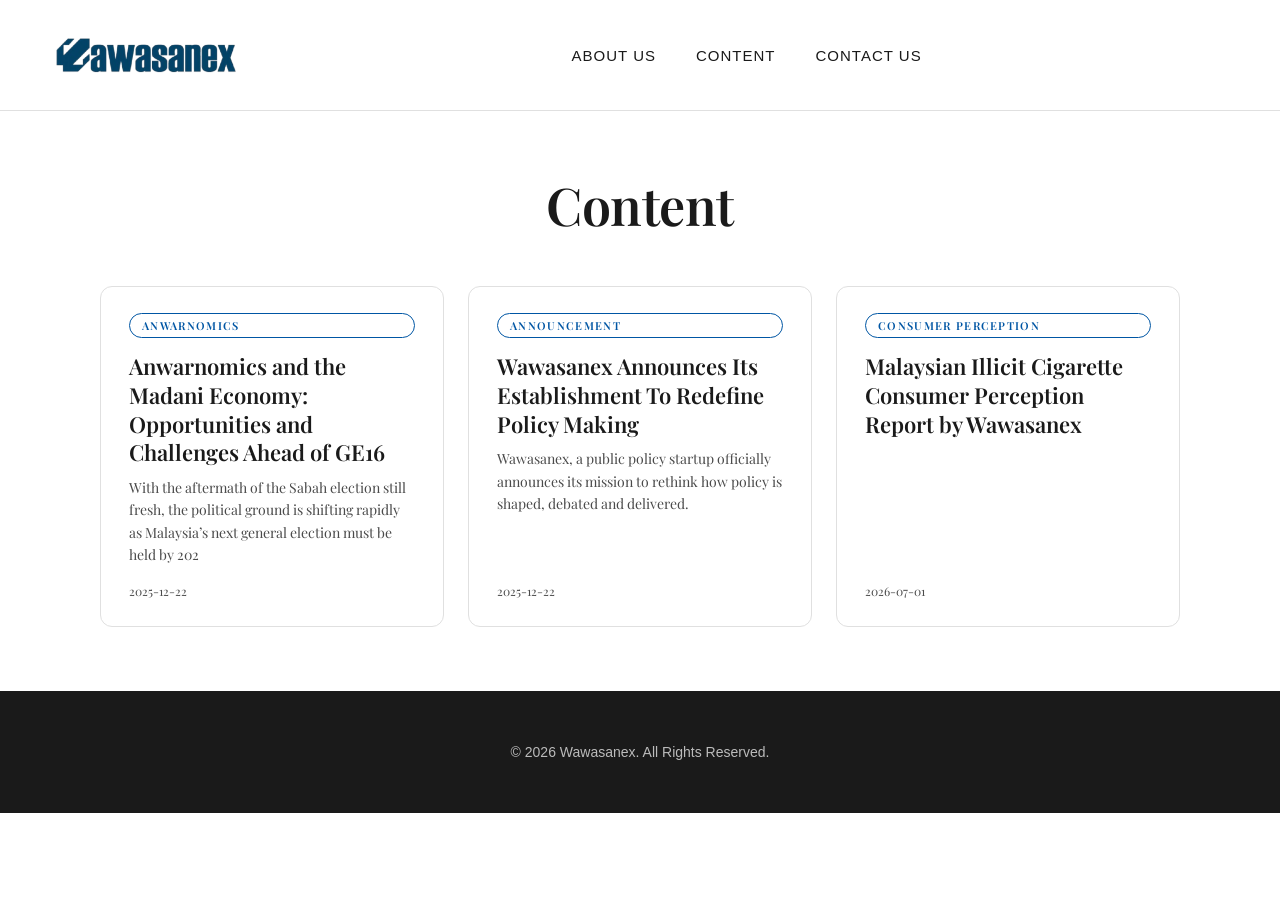
==== posts/index.html @ 15ec0bf9 "Wawasanex static site: landing page, 3 branded article pages, local media - index.html: member photo" ====
<!doctype html><html lang="en"><head><meta charset="utf-8">
<meta name="viewport" content="width=device-width, initial-scale=1">
<title>Content — Wawasanex</title><link rel="preconnect" href="https://fonts.gstatic.com" crossorigin><link href="https://fonts.googleapis.com/css2?family=Playfair+Display:wght@400;500;600;700&family=Inter:wght@400;500;600&display=swap" rel="stylesheet">
<link rel="stylesheet" href="../assets/site.css"><link rel="stylesheet" href="../assets/post.css">
</head><body><header>
        <div class="header-container">
            <a href="../index.html" class="logo">
                <img src="../media/2025/10/Untitled-design-5.png" alt="Wawasanex Logo">
            </a>
            <ul class="nav-links" id="navMenu">
                <li><a href="../index.html#about" onclick="toggleMenu()">About Us</a></li>
                <li><a href="../index.html#content" onclick="toggleMenu()">Content</a></li>
                <li><a href="../index.html#contact" onclick="toggleMenu()">Contact Us</a></li>
            </ul>
            <div class="header-icons">
                <!-- Removed Search Icon -->
                <button class="icon-btn menu-toggle" onclick="toggleMenu()">☰</button>
            </div>
        </div>
    </header><main class="post-main"><div class="post-head"><h1 class="post-title">Content</h1></div>
<div class="post-grid"><a class="post-card" href="anwarnomics-and-the-madani-economy-opportunities-and-challenges-ahead-of-ge16.html"><span class="post-cat">Anwarnomics</span><h2>Anwarnomics and the Madani Economy: Opportunities and Challenges Ahead of GE16</h2><p>With the aftermath of the Sabah election still fresh, the political ground is shifting rapidly as Malaysia’s next general election must be held by 202</p><span class="post-date">2025-12-22</span></a><a class="post-card" href="wawasanex-announces-its-establishment-to-redefine-policy-making.html"><span class="post-cat">Announcement</span><h2>Wawasanex Announces Its Establishment To Redefine Policy Making</h2><p>Wawasanex, a public policy startup officially announces its mission to rethink how policy is shaped, debated and delivered.</p><span class="post-date">2025-12-22</span></a><a class="post-card" href="malaysian-illicit-cigarette-consumer-perception-report-by-wawasanex.html"><span class="post-cat">Consumer Perception</span><h2>Malaysian Illicit Cigarette Consumer Perception Report by Wawasanex</h2><p></p><span class="post-date">2026-07-01</span></a></div></main><footer>
        <p>© 2026 Wawasanex. All Rights Reserved. </p>
    </footer></body></html>
---- assets/site.css ----
/* EXTRACTED from index.html — do not edit here. Re-run build_posts.py instead. */

        * {
            margin: 0;
            padding: 0;
            box-sizing: border-box;
        }

        :root {
            --primary: #1a1a1a;
            --secondary: #003647;
            --accent: #0056a4;
            --text: #4a4a4a;
            --background: #ffffff;
            --spacing: clamp(50px, 5vw, 100px);
            --gold: #d4af37; /* Added a gold accent for elegance */
        }

        body {
            font-family: 'Playfair Display', Georgia, serif;
            line-height: 1.6;
            color: var(--primary);
            background: var(--background);
            overflow-x: hidden;
        }

        /* Header */
        header {
            background: white;
            padding: 25px 0;
            border-bottom: 1px solid #e0e0e0;
            position: sticky;
            top: 0;
            z-index: 100;
        }

        .header-container {
            max-width: 1400px;
            margin: 0 auto;
            padding: 0 40px;
            display: flex;
            justify-content: space-between;
            align-items: center;
            position: relative; /* For mobile menu positioning */
        }

        .logo {
            height: 60px;
            width: auto;
        }

        .logo img {
            height: 100%;
            width: auto;
        }

        .nav-links {
            display: flex;
            gap: 40px;
            list-style: none;
            align-items: center;
        }

        .nav-links a {
            color: #1a1a1a;
            text-decoration: none;
            font-size: 15px;
            font-family: -apple-system, BlinkMacSystemFont, 'Segoe UI', sans-serif;
            transition: color 0.3s;
            text-transform: uppercase;
            letter-spacing: 1px;
            font-weight: 500;
        }

        .nav-links a:hover {
            color: #c41e3a;
        }

        .header-icons {
            display: flex;
            gap: 15px;
        }

        /* Mobile Menu Toggle Button (Initially Hidden on Desktop if desired, but here we style generic icon btn) */
        .icon-btn {
            width: 40px;
            height: 40px;
            border: 1px solid #ddd;
            border-radius: 50%;
            display: flex;
            align-items: center;
            justify-content: center;
            background: white;
            cursor: pointer;
            transition: all 0.3s;
        }

        .icon-btn:hover {
            border-color: #c41e3a;
            color: #c41e3a;
        }

        /* Hamburger specific - show on all for now based on previous, but usually hidden on desktop.
           In this design, user asked for hamburger to work.
           Typically we hide hamburger on desktop. */
        .menu-toggle {
            display: none; /* Hidden on desktop by default */
        }

        /* Hero Section */
        .hero {
            min-height: 50vh;
            display: flex;
            flex-direction: column;
            justify-content: center;
            align-items: center;
            padding: clamp(60px, 8vh, 100px) clamp(20px, 5vw, var(--spacing));
            position: relative;
            overflow: hidden;
            background-color: white;
            text-align: center;
        }

        .hero-content {
            padding: clamp(20px, 3vw, 40px);
            position: relative;
            z-index: 2;
            max-width: 1200px;
            width: 100%;
        }

        .hero-title {
            font-size: clamp(36px, 5vw, 64px);
            font-weight: 800;
            line-height: 1.1;
            margin-bottom: clamp(16px, 3vh, 24px);
            letter-spacing: -0.02em;
            color: var(--primary);
        }

        .gradient-text {
            background: linear-gradient(135deg, var(--secondary), #0056a4);
            -webkit-background-clip: text;
            background-clip: text;
            color: transparent;
            display: inline;
            padding: 0;
            white-space: pre-wrap;
            font-weight: 900;
        }

        .hero-description {
            font-size: clamp(16px, 2vw, 22px);
            color: #4a4a4a;
            max-width: min(90%, 800px);
            margin: 0 auto;
            line-height: 1.5;
            padding: 0;
        }

        /* Floating Elements */
        .floating-element {
            position: absolute;
            border-radius: 50%;
            opacity: 0.03;
            background: var(--secondary);
            filter: blur(60px);
            animation: float 25s infinite;
            z-index: 1;
        }

        .float-1 { width: 300px; height: 300px; top: 10%; left: -100px; animation-delay: -5s; }
        .float-2 { width: 400px; height: 400px; bottom: 10%; right: -150px; animation-delay: -10s; }

        @keyframes float {
            0%, 100% { transform: translate(0, 0) rotate(0deg); }
            25% { transform: translate(50px, 50px) rotate(90deg); }
            50% { transform: translate(0, 100px) rotate(180deg); }
            75% { transform: translate(-50px, 50px) rotate(270deg); }
        }

        /* --- REDESIGNED ABOUT US SECTION --- */
        .about-section {
            width: 100%;
        }

        /* Background Subsection */
        .about-background-wrapper {
            background: #fff;
            padding: 80px 40px;
            max-width: 1200px;
            margin: 0 auto;
            display: grid;
            grid-template-columns: 1fr 2fr;
            gap: 40px;
            align-items: start;
        }

        .about-title-col h2 {
            font-size: 36px;
            color: var(--secondary);
            position: relative;
            padding-bottom: 20px;
        }

        .about-title-col h2::after {
            content: '';
            position: absolute;
            bottom: 0;
            left: 0;
            width: 60px;
            height: 3px;
            background: var(--accent);
        }

        .about-text-col p {
            font-family: -apple-system, BlinkMacSystemFont, 'Segoe UI', sans-serif;
            font-size: 16px;
            line-height: 1.8;
            color: #333;
            margin-bottom: 20px;
            text-align: justify;
        }

        /* Logo Subsection - Dark Design */
        .about-logo-wrapper {
            background: var(--secondary);
            color: white;
            padding: 100px 40px;
            position: relative;
            overflow: hidden;
        }

        .about-logo-container {
            max-width: 1200px;
            margin: 0 auto;
            position: relative;
            z-index: 2;
            display: grid;
            grid-template-columns: 2fr 1fr; /* Text left, visual right */
            gap: 60px;
            align-items: start;
        }

        .logo-story-content h2 {
            font-size: 36px;
            margin-bottom: 30px;
            font-weight: 400;
            letter-spacing: 1px;
            border-left: 4px solid var(--gold);
            padding-left: 20px;
        }

        /* Main paragraph style for logo section */
        .logo-intro-text p {
            font-family: -apple-system, BlinkMacSystemFont, 'Segoe UI', sans-serif;
            font-size: 16px;
            line-height: 1.9;
            color: #ffffff; /* Bright white for better readability */
            margin-bottom: 20px;
            text-align: justify;
            opacity: 0.95;
        }

        /* New Logo Card Grid Styles */
        .logo-cards-grid {
            display: grid;
            grid-template-columns: repeat(auto-fit, minmax(280px, 1fr));
            gap: 20px;
            margin-top: 30px;
        }

        .logo-card {
            background: rgba(255, 255, 255, 0.05);
            border: 1px solid rgba(255, 255, 255, 0.15);
            padding: 25px;
            border-radius: 8px;
            transition: background 0.3s;
        }

        .logo-card:hover {
            background: rgba(255, 255, 255, 0.1);
        }

        .logo-card h3 {
            font-size: 18px;
            color: var(--gold);
            margin-bottom: 15px;
            font-family: 'Playfair Display', serif;
            letter-spacing: 0.5px;
        }

        /* Logo content styles specific to dark theme */
        .logo-content-text, .logo-content-text p {
            font-family: -apple-system, BlinkMacSystemFont, 'Segoe UI', sans-serif;
            font-size: 14px;
            line-height: 1.7;
            color: rgba(255, 255, 255, 0.95); /* FORCE VISIBILITY: Greyish white */
            text-align: left;
        }

        .logo-read-more-btn {
            background: none;
            border: none;
            color: var(--gold);
            font-family: -apple-system, sans-serif;
            font-size: 13px;
            font-weight: 600;
            cursor: pointer;
            padding: 0;
            margin-top: 10px;
            text-transform: uppercase;
            letter-spacing: 1px;
            opacity: 0.9;
            transition: opacity 0.3s;
        }

        .logo-read-more-btn:hover {
            opacity: 1;
            text-decoration: underline;
        }

        /* Logo decoration - Desktop */
        .logo-visual-decoration {
            width: 100%;
            max-width: 300px;
            position: sticky;
            top: 100px;
            margin: 0; /* Left aligned within its column */
            display: flex;
            align-items: center;
            justify-content: flex-start; /* Left aligned content */
        }

        .logo-visual-decoration img {
            width: 100%;
            height: auto;
            object-fit: contain;
            filter: brightness(0) invert(1); /* Make logo white for dark background */
            opacity: 0.9;
        }

        /* Logo decoration - Mobile/Responsive (Hidden on desktop) */
        .logo-visual-mobile {
            display: none;
            width: 100%;
            max-width: 200px;
            margin: 0 0 30px 30px; /* Left aligned margin */
            justify-content: center; /* Left aligned content */
            align-items: center;
        }

        .logo-visual-mobile img {
            width: 100%;
            height: auto;
            object-fit: contain;
            filter: brightness(0) invert(1);
            opacity: 0.9;
        }

        /* --- THEMES & CONTENT SECTIONS --- */
        .card-section {
            max-width: 1400px;
            margin: 0 auto;
            padding: 80px 40px;
        }

        .section-header {
            display: flex;
            justify-content: space-between;
            align-items: center;
            margin-bottom: 40px;
            flex-wrap: wrap;
            gap: 20px;
        }

        .section-header h2 {
            font-size: 42px;
            font-weight: 400;
            color: #1a1a1a;
        }

        /* Theme Cards Specifics */
        .themes-grid {
            display: grid;
            grid-template-columns: repeat(3, 1fr);
            gap: 30px;
        }

        .theme-card {
            background: white;
            border: 1px solid #e0e0e0;
            transition: transform 0.3s;
            overflow: hidden;
        }

        .theme-card:hover {
            transform: translateY(-5px);
            border-color: var(--secondary);
        }

        .theme-image {
            height: 240px;
            background-size: cover;
            background-position: center;
        }

        .theme-content {
            padding: 30px;
        }

        .theme-content h3 {
            font-size: 24px;
            color: var(--secondary);
            margin-bottom: 15px;
            font-weight: 400;
        }

        .theme-content p {
            font-family: -apple-system, BlinkMacSystemFont, 'Segoe UI', sans-serif;
            font-size: 15px;
            line-height: 1.6;
            color: #666;
        }

        /* Content Tags */
        .content-tags {
            display: flex;
            gap: 10px;
            flex-wrap: wrap;
        }

        .tag {
            padding: 8px 16px;
            border: 1px solid #ddd;
            border-radius: 20px;
            font-family: -apple-system, BlinkMacSystemFont, 'Segoe UI', sans-serif;
            font-size: 13px;
            color: #666;
            background: white;
            cursor: pointer;
            transition: all 0.2s;
        }

        .tag:hover, .tag.active {
            background: var(--secondary);
            color: white;
            border-color: var(--secondary);
        }

        .content-grid {
            display: grid;
            grid-template-columns: repeat(3, 1fr);
            gap: 30px;
            min-height: 200px; /* Space for loading state */
        }

        .content-card {
            background: white;
            border: 1px solid #eee;
            transition: transform 0.3s ease, opacity 0.3s ease;
            display: flex; /* Default display */
            flex-direction: column;
        }

        .content-card[style*="display: none"] {
            display: none !important;
        }

        .content-card:hover {
            transform: translateY(-5px);
            box-shadow: 0 10px 30px rgba(0,0,0,0.05);
        }

        .content-card-image {
            height: 200px;
            background-color: #f4f4f4;
            background-size: cover;
            background-position: center;
            position: relative;
        }

        .card-tag-overlay {
            position: absolute;
            top: 15px;
            left: 15px;
            background: white;
            padding: 4px 12px;
            font-size: 11px;
            text-transform: uppercase;
            letter-spacing: 1px;
            font-weight: 700;
            color: var(--secondary);
            font-family: -apple-system, sans-serif;
        }

        .content-card-body {
            padding: 25px;
            display: flex;
            flex-direction: column;
            flex-grow: 1;
        }

        .content-date {
            font-size: 12px;
            color: #999;
            margin-bottom: 10px;
            font-family: -apple-system, sans-serif;
        }

        .content-card-body h3 {
            font-size: 20px;
            margin-bottom: 12px;
            line-height: 1.4;
            color: var(--primary);
        }

        /* Added excerpt styling for WP content */
        .content-excerpt {
            font-size: 14px;
            color: #666;
            font-family: -apple-system, sans-serif;
            margin-bottom: 20px;
            flex-grow: 1;
            display: -webkit-box;
            -webkit-line-clamp: 3;
            -webkit-box-orient: vertical;
            overflow: hidden;
        }

        .content-excerpt p {
            margin: 0;
        }

        .content-link {
            font-size: 14px;
            font-weight: 600;
            color: var(--accent);
            text-decoration: none;
            display: inline-flex;
            align-items: center;
            gap: 5px;
            font-family: -apple-system, sans-serif;
            margin-top: auto;
        }

        /* --- TEAM SECTION (COLLAPSIBLE) --- */
        .team-grid-section {
            display: grid;
            grid-template-columns: repeat(3, 1fr);
            gap: 30px;
        }

        .team-card { background: white; overflow: hidden; display: flex; flex-direction: column; height: 100%; box-shadow: 0 5px 15px rgba(0,0,0,0.03); }
        .team-image { width: 100%; height: 320px; background-color: #f0f0f0; background-position: top center; background-size: cover;}
        .team-info { padding: 30px; flex-grow: 1; display: flex; flex-direction: column; }
        .team-info h3 { font-size: 24px; font-weight: 400; margin-bottom: 5px; }
        .team-role { font-family: -apple-system, BlinkMacSystemFont, 'Segoe UI', sans-serif; font-size: 12px; color: #c41e3a; margin-bottom: 20px; font-weight: 700; text-transform: uppercase; letter-spacing: 0.5px; }

        /* Collapsible Styles (Shared) */
        .expandable-container {
            position: relative;
            margin-bottom: 15px;
        }

        .expandable-content {
            font-family: -apple-system, BlinkMacSystemFont, 'Segoe UI', sans-serif;
            font-size: 14px;
            line-height: 1.6;
            color: #555;
            max-height: 100px; /* Adjust based on desired collapsed height */
            overflow: hidden;
            transition: max-height 0.5s ease-out;
            position: relative;
        }

        .expandable-content.expanded {
            max-height: 1000px; /* Arbitrary large number */
        }

        /* Fade effect overlay - White (for Team) */
        .bio-fade {
            position: absolute;
            bottom: 0;
            left: 0;
            width: 100%;
            height: 40px;
            background: linear-gradient(to bottom, rgba(255,255,255,0), white);
            pointer-events: none;
            transition: opacity 0.3s;
        }

        /* Fade effect overlay - Dark (for Logo) */
        .bio-fade-dark {
            position: absolute;
            bottom: 0;
            left: 0;
            width: 100%;
            height: 40px;
            background: linear-gradient(to bottom, rgba(0, 54, 71, 0), var(--secondary));
            pointer-events: none;
            transition: opacity 0.3s;
        }

        .expandable-content.expanded .bio-fade,
        .expandable-content.expanded .bio-fade-dark {
            opacity: 0;
        }

        .read-more-btn {
            background: none;
            border: none;
            color: var(--accent);
            font-family: -apple-system, sans-serif;
            font-size: 13px;
            font-weight: 600;
            cursor: pointer;
            padding: 0;
            align-self: flex-start;
            margin-top: 5px;
        }

        .read-more-btn:hover {
            text-decoration: underline;
        }

        /* --- CTA Section --- */
        .cta-section {
            background: #2c3e50;
            color: white;
            padding: 100px 40px;
            text-align: center;
        }

        .cta-content { max-width: 800px; margin: 0 auto; }
        .cta-content h2 { font-size: 48px; font-weight: 400; margin-bottom: 25px; }
        .cta-content p { font-family: -apple-system, BlinkMacSystemFont, 'Segoe UI', sans-serif; font-size: 18px; margin-bottom: 40px; opacity: 0.9; }

        /* Social Media Buttons in CTA */
        .cta-socials {
            display: flex;
            justify-content: center;
            gap: 20px;
            flex-wrap: wrap;
        }

        .cta-social-link {
            display: inline-flex;
            align-items: center;
            gap: 10px;
            padding: 14px 28px;
            background: transparent;
            border: 2px solid white;
            color: white;
            text-decoration: none;
            font-family: -apple-system, BlinkMacSystemFont, 'Segoe UI', sans-serif;
            font-weight: 600;
            border-radius: 4px;
            transition: all 0.3s;
        }

        .cta-social-link:hover {
            background: white;
            color: #2c3e50;
        }

        /* Footer */
        footer {
            background: #1a1a1a;
            color: white;
            padding: 50px 40px;
            display: flex;
            flex-direction: column;
            align-items: center;
            gap: 20px;
        }

        footer p {
            font-family: -apple-system, BlinkMacSystemFont, 'Segoe UI', sans-serif;
            font-size: 14px;
            opacity: 0.7;
        }


        @media (max-width: 1024px) {
            .hero-content { padding: 60px 30px; }
            .hero h1 { font-size: 42px; }
            .themes-grid { grid-template-columns: repeat(2, 1fr); gap: 20px; }
            .content-grid { grid-template-columns: repeat(2, 1fr); gap: 20px; }
            .team-grid-section { grid-template-columns: repeat(2, 1fr); gap: 20px; }
            .about-background-wrapper { grid-template-columns: 1fr; gap: 20px; }

            /* Logo Section Responsive Updates */
            .about-logo-container { grid-template-columns: 1fr; }
            .logo-visual-decoration { display: none; } /* Hide sidebar logo */
            .logo-visual-mobile { display: flex; } /* Show mobile logo under title */
        }

        @media (max-width: 768px) {
            .header-container { padding: 0 20px; }

            /* Mobile Menu Styles */
            .nav-links {
                display: none; /* Hidden by default */
                position: absolute;
                top: 100%;
                left: 0;
                width: 100%;
                background: white;
                flex-direction: column;
                padding: 20px 0;
                border-bottom: 1px solid #e0e0e0;
                box-shadow: 0 10px 20px rgba(0,0,0,0.05);
                gap: 0;
            }

            .nav-links.active {
                display: flex;
            }

            .nav-links li {
                width: 100%;
                text-align: center;
            }

            .nav-links a {
                display: block;
                padding: 15px;
                width: 100%;
            }

            /* Show Toggle on Mobile */
            .menu-toggle {
                display: flex;
            }

            .themes-grid { grid-template-columns: 1fr; }
            .content-grid { grid-template-columns: 1fr; }
            .team-grid-section { grid-template-columns: 1fr; }
            .card-content { padding: 20px; }
            .cta-section { padding: 60px 20px; }
            .cta-content h2 { font-size: 36px; }

            .cta-socials {
                flex-direction: column;
                align-items: stretch;
            }
            .cta-social-link {
                justify-content: center;
            }
        }
---- assets/post.css ----
/* ============================================================================
   Wawasanex — article pages.
   Uses the SAME tokens as index.html (site.css), so a post page is visibly the
   same site as the landing page. Nothing here invents a new palette.
   ========================================================================= */

.post-main{
  max-width: 1180px;
  margin: 0 auto;
  padding: clamp(40px, 5vw, 90px) clamp(20px, 4vw, 40px);
}

/* ---- masthead ------------------------------------------------------------ */
.post-head{
  max-width: 780px;
  margin: 0 auto clamp(30px, 4vw, 54px);
  text-align: center;
}
.post-cats{ display: flex; flex-wrap: wrap; gap: 8px; justify-content: center; margin-bottom: 18px }
.post-cat{
  display: inline-block;
  font-size: 11px; font-weight: 600; letter-spacing: .12em; text-transform: uppercase;
  color: var(--accent, #0056a4);
  border: 1px solid var(--accent, #0056a4);
  border-radius: 999px; padding: 4px 12px; line-height: 1.4;
}
.post-title{
  font-family: 'Playfair Display', Georgia, serif;
  font-weight: 600; color: var(--primary, #1a1a1a);
  font-size: clamp(30px, 4.4vw, 52px);
  line-height: 1.15; letter-spacing: -.01em;
  margin: 0 0 18px;
}
.post-meta{
  display: flex; flex-wrap: wrap; gap: 6px 18px; justify-content: center;
  font-size: 13px; color: var(--text, #4a4a4a);
  border-top: 1px solid var(--border, #e0e0e0);
  border-bottom: 1px solid var(--border, #e0e0e0);
  padding: 12px 0; max-width: 620px; margin: 0 auto;
}

/* ---- the article --------------------------------------------------------- */
.post-body{
  max-width: 740px;
  margin: 0 auto;
  font-size: 18px;
  line-height: 1.8;
  color: var(--text, #4a4a4a);
}
.post-body > *:first-child{ margin-top: 0 }
.post-body p{ margin: 0 0 1.25em }
.post-body h2,
.post-body h3{
  font-family: 'Playfair Display', Georgia, serif;
  font-weight: 600; color: var(--primary, #1a1a1a);
  line-height: 1.28; letter-spacing: -.005em;
  margin: 46px 0 14px;
}
.post-body h2{ font-size: 30px }
.post-body h3{ font-size: 23px }
.post-body h4{ font-size: 19px; color: var(--primary, #1a1a1a); margin: 32px 0 10px }
.post-body a{ color: var(--accent, #0056a4); text-decoration: underline; text-underline-offset: 3px }
.post-body strong{ color: var(--primary, #1a1a1a); font-weight: 600 }
.post-body ul,.post-body ol{ padding-left: 1.35em; margin: 0 0 1.25em }
.post-body li{ margin: 0 0 .55em }
.post-body blockquote{
  border-left: 3px solid var(--accent, #0056a4);
  margin: 30px 0; padding: 6px 0 6px 24px;
  font-family: 'Playfair Display', Georgia, serif;
  font-size: 22px; line-height: 1.45; color: var(--primary, #1a1a1a);
}
.post-body img{
  width: 100%; height: auto; display: block;
  border-radius: 10px; margin: 30px 0;
}
.post-body figure{ margin: 30px 0 }
.post-body figcaption,
.post-body .wp-caption-text{
  font-size: 13px; color: var(--text, #4a4a4a); margin-top: 10px; text-align: left;
}
.post-body table{ width: 100%; border-collapse: collapse; margin: 28px 0; font-size: 15px }
.post-body th,.post-body td{ border: 1px solid var(--border, #e0e0e0); padding: 10px 12px; text-align: left }
.post-body th{ background: #fafafa; color: var(--primary, #1a1a1a) }
.post-body hr{ border: 0; border-top: 1px solid var(--border, #e0e0e0); margin: 40px 0 }

/* the byline that opens some posts ("By X, Chief Economist") reads as a kicker */
.post-body > p:first-child:has(strong:only-child){ font-size: 15px; color: var(--text, #4a4a4a) }

/* ---- footer of the article ---------------------------------------------- */
.post-foot{
  max-width: 740px; margin: clamp(40px, 5vw, 70px) auto 0;
  padding-top: 22px; border-top: 1px solid var(--border, #e0e0e0);
}
.post-back{
  font-size: 14px; font-weight: 500; color: var(--accent, #0056a4); text-decoration: none;
}
.post-back:hover{ color: var(--crimson, #c41e3a) }

/* ---- posts index --------------------------------------------------------- */
.post-grid{
  display: grid; gap: 24px;
  grid-template-columns: repeat(auto-fit, minmax(280px, 1fr));
  max-width: 1080px; margin: 0 auto;
}
.post-card{
  display: flex; flex-direction: column;
  border: 1px solid var(--border, #e0e0e0); border-radius: 12px;
  padding: 26px 28px 24px; text-decoration: none; background: #fff;
  transition: border-color .18s, transform .18s;
}
.post-card:hover{ border-color: var(--accent, #0056a4); transform: translateY(-2px) }
.post-card h2{
  font-family: 'Playfair Display', Georgia, serif; font-weight: 600;
  font-size: 22px; line-height: 1.3; color: var(--primary, #1a1a1a); margin: 14px 0 10px;
}
.post-card p{ font-size: 14px; line-height: 1.6; color: var(--text, #4a4a4a); margin: 0 0 16px }
.post-date{ font-size: 12px; color: var(--text, #4a4a4a); margin-top: auto }

@media (max-width: 640px){
  .post-body{ font-size: 17px }
  .post-body h2{ font-size: 25px }
  .post-body h3{ font-size: 21px }
}
@media print{
  header, footer, .post-cats, .post-foot{ display: none }
  .post-body{ max-width: none; font-size: 11.5pt }
  .post-body a{ color: #000 }
}
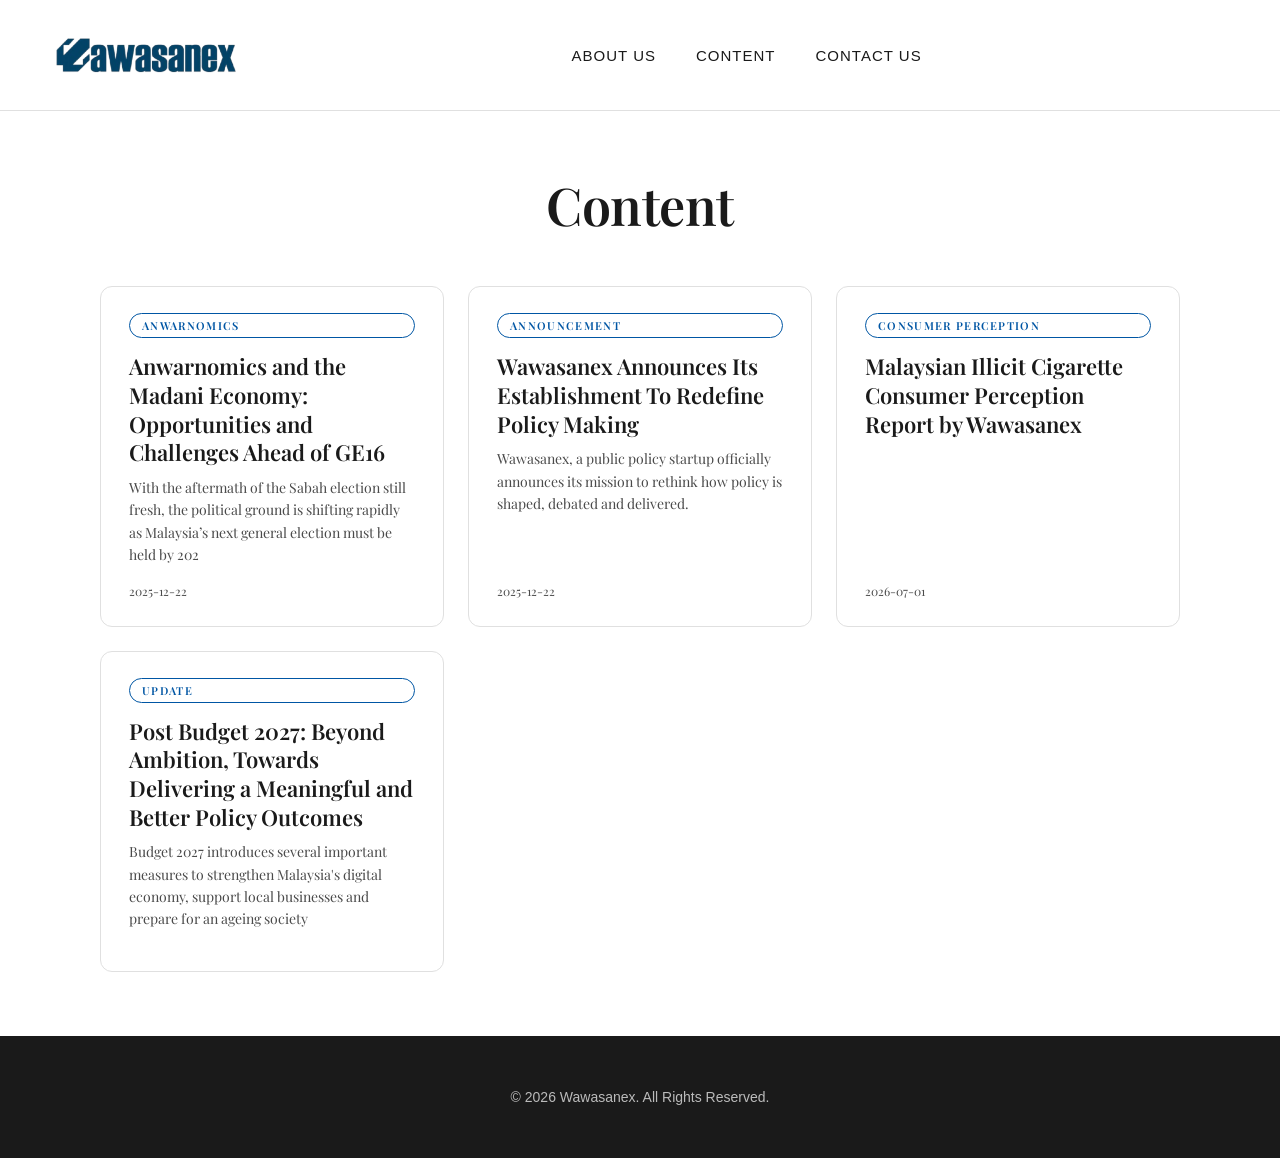
==== commit 9ba51a23: "Add the Post Budget 2027 op-ed as post #4; serve the content feed locally - posts/post-budget-2027-." ====
--- a/posts/index.html
+++ b/posts/index.html
@@ -18,6 +18,6 @@
             </div>
         </div>
     </header><main class="post-main"><div class="post-head"><h1 class="post-title">Content</h1></div>
-<div class="post-grid"><a class="post-card" href="anwarnomics-and-the-madani-economy-opportunities-and-challenges-ahead-of-ge16.html"><span class="post-cat">Anwarnomics</span><h2>Anwarnomics and the Madani Economy: Opportunities and Challenges Ahead of GE16</h2><p>With the aftermath of the Sabah election still fresh, the political ground is shifting rapidly as Malaysia’s next general election must be held by 202</p><span class="post-date">2025-12-22</span></a><a class="post-card" href="wawasanex-announces-its-establishment-to-redefine-policy-making.html"><span class="post-cat">Announcement</span><h2>Wawasanex Announces Its Establishment To Redefine Policy Making</h2><p>Wawasanex, a public policy startup officially announces its mission to rethink how policy is shaped, debated and delivered.</p><span class="post-date">2025-12-22</span></a><a class="post-card" href="malaysian-illicit-cigarette-consumer-perception-report-by-wawasanex.html"><span class="post-cat">Consumer Perception</span><h2>Malaysian Illicit Cigarette Consumer Perception Report by Wawasanex</h2><p></p><span class="post-date">2026-07-01</span></a></div></main><footer>
+<div class="post-grid"><a class="post-card" href="anwarnomics-and-the-madani-economy-opportunities-and-challenges-ahead-of-ge16.html"><span class="post-cat">Anwarnomics</span><h2>Anwarnomics and the Madani Economy: Opportunities and Challenges Ahead of GE16</h2><p>With the aftermath of the Sabah election still fresh, the political ground is shifting rapidly as Malaysia’s next general election must be held by 202</p><span class="post-date">2025-12-22</span></a><a class="post-card" href="wawasanex-announces-its-establishment-to-redefine-policy-making.html"><span class="post-cat">Announcement</span><h2>Wawasanex Announces Its Establishment To Redefine Policy Making</h2><p>Wawasanex, a public policy startup officially announces its mission to rethink how policy is shaped, debated and delivered.</p><span class="post-date">2025-12-22</span></a><a class="post-card" href="malaysian-illicit-cigarette-consumer-perception-report-by-wawasanex.html"><span class="post-cat">Consumer Perception</span><h2>Malaysian Illicit Cigarette Consumer Perception Report by Wawasanex</h2><p></p><span class="post-date">2026-07-01</span></a><a class="post-card" href="post-budget-2027-beyond-ambition-towards-delivering-a-meaningful-and-better-policy-outcomes.html"><span class="post-cat">Update</span><h2>Post Budget 2027: Beyond Ambition, Towards Delivering a Meaningful and Better Policy Outcomes</h2><p>Budget 2027 introduces several important measures to strengthen Malaysia's digital economy, support local businesses and prepare for an ageing society</p><span class="post-date"></span></a></div></main><footer>
         <p>© 2026 Wawasanex. All Rights Reserved. </p>
     </footer></body></html>
--- a/assets/post.css
+++ b/assets/post.css
@@ -38,6 +38,9 @@
   border-bottom: 1px solid var(--border, #e0e0e0);
   padding: 12px 0; max-width: 620px; margin: 0 auto;
 }
+
+.post-hero{ max-width: 960px; margin: 0 auto 44px; padding: 0 }
+.post-hero img{ width: 100%; height: auto; display: block; border-radius: 12px; border: 1px solid var(--border, #e0e0e0) }
 
 /* ---- the article --------------------------------------------------------- */
 .post-body{
